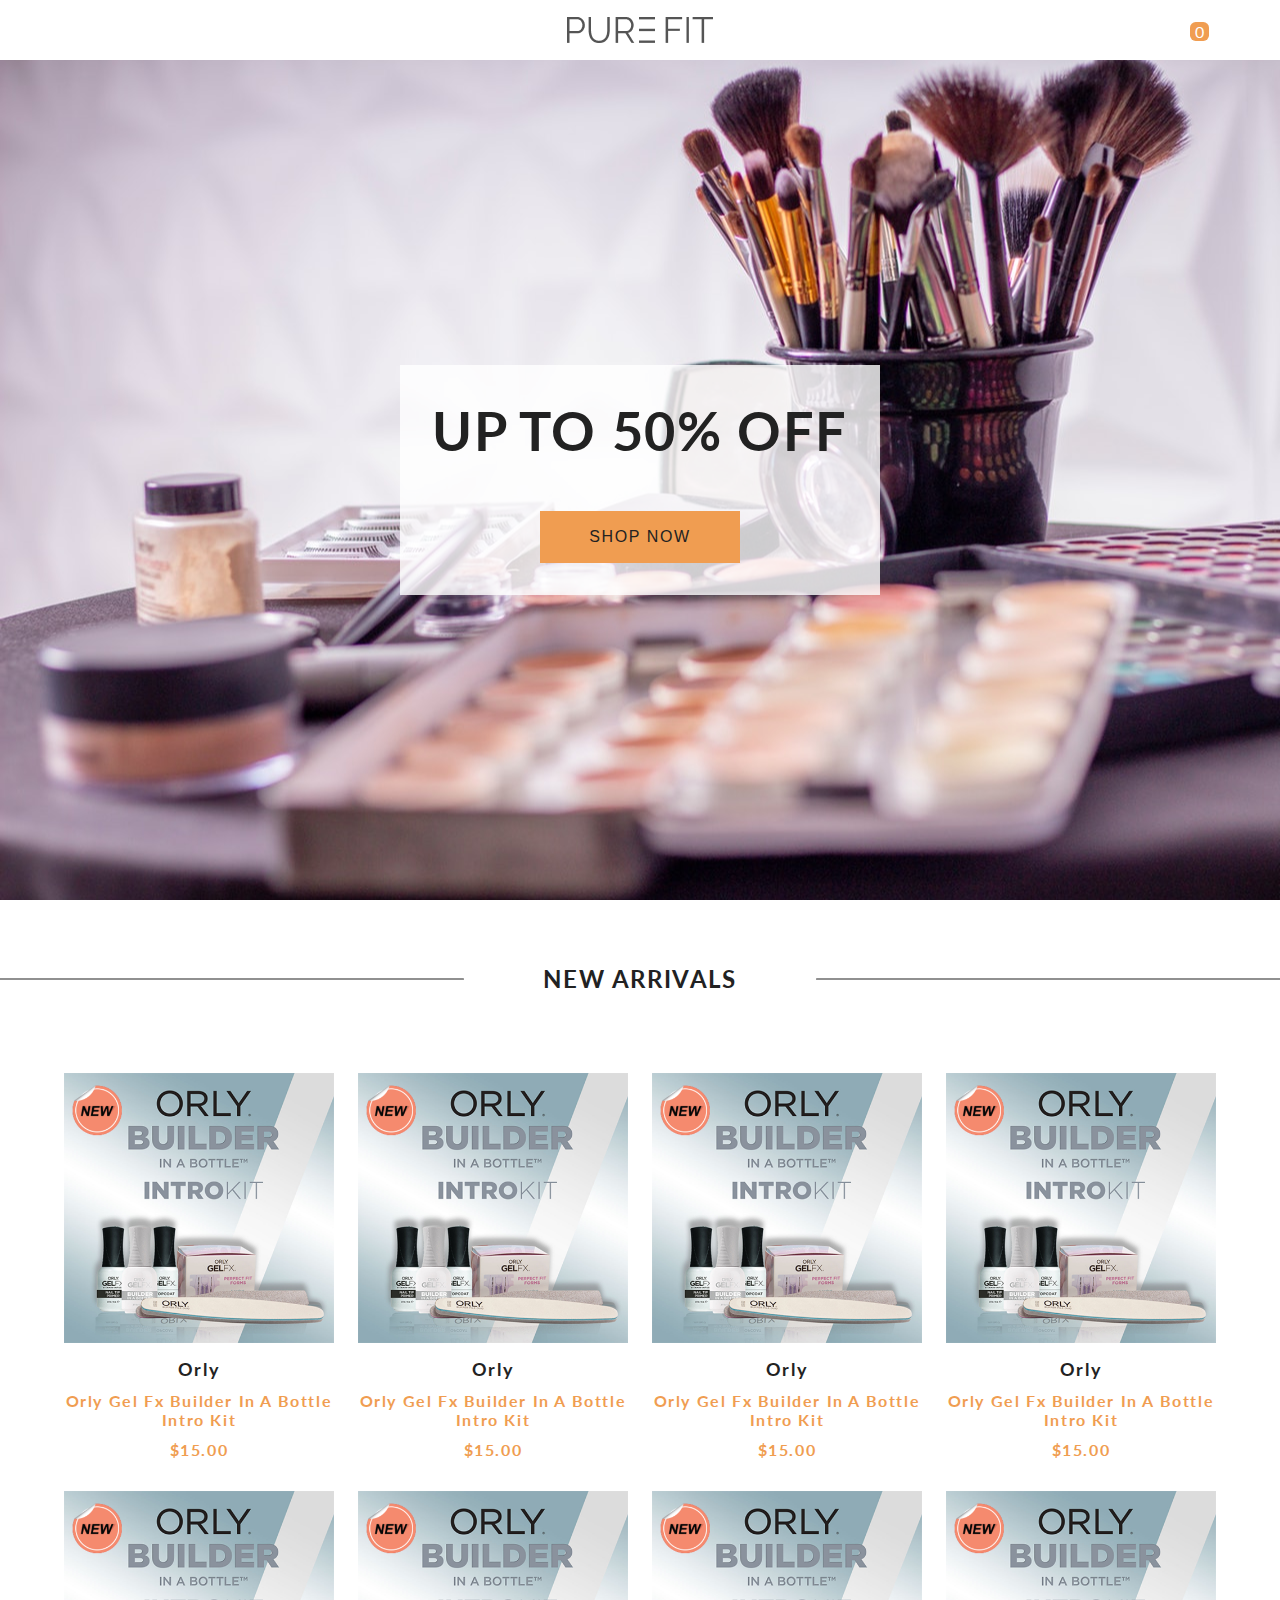
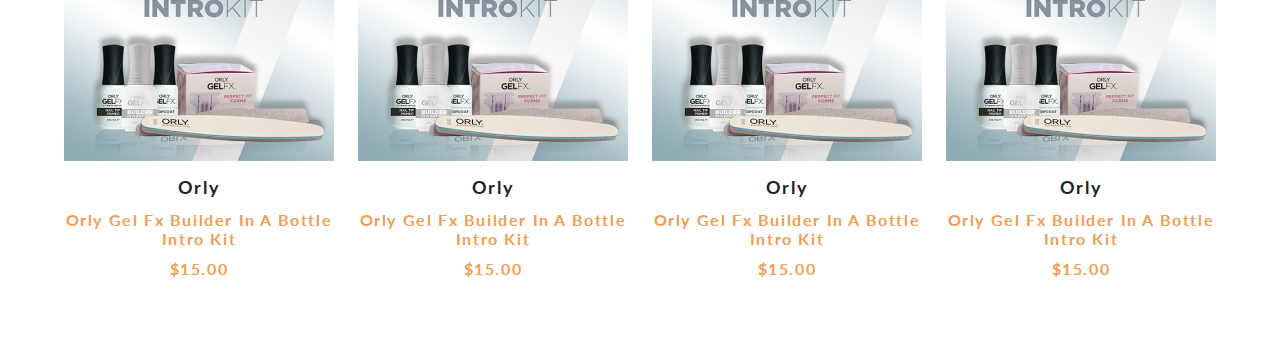
==== index.html @ e2706a4d "landing page" ====
<!DOCTYPE html>
<html lang="en">
  <head>
    <meta charset="UTF-8" />
    <meta name="viewport" content="width=device-width, initial-scale=1.0" />
    <meta http-equiv="X-UA-Compatible" content="ie=edge" />
    <link rel="icon" href="./img/mkover.ico" />
    <link rel="stylesheet" href="./styles/main.css" />
    <link
      rel="stylesheet"
      href="https://use.fontawesome.com/releases/v5.7.2/css/all.css"
      integrity="sha384-fnmOCqbTlWIlj8LyTjo7mOUStjsKC4pOpQbqyi7RrhN7udi9RwhKkMHpvLbHG9Sr"
      crossorigin="anonymous"
    />
    <title>Pure Fit - Essentials</title>
  </head>
  <body>
    <nav class="navbar">
      <div class="navbar-center">
        <span class="nav-icon">
          <i class="fas fa-bars"></i>
        </span>
        <img src="./img/mkov.png" alt="purefit-logo" />
        <div class="cart-btn">
          <span class="nav-icon">
            <i class="fas fa-cart-plus"></i>
          </span>
          <div class="cart-items">0</div>
        </div>
      </div>
    </nav>

    <header class="hero">
      <div class="banner">
        <h1 class="banner-title">Up to 50% OFF</h1>
        <button class="banner-btn">shop now</button>
      </div>
    </header>
    <!--Products-->
    <section class="products">
      <div class="section-title">
        <h2>new arrivals</h2>
      </div>
      <div class="products-center">
        <article class="product">
          <div class="img-container">
            <img
              src="./img/Builder-for-PB-Product_new_large.png"
              alt=""
              class="product-img"
            />
            <button class="bag-btn" data-id="1">
              <i class="fas fa-shopping-cart"></i>
              add to cart
            </button>
          </div>
          <h3>orly</h3>
          <h4>orly gel fx builder in a bottle intro kit</h4>
          <h4>$15.00</h4>
        </article>
        <article class="product">
          <div class="img-container">
            <img
              src="./img/Builder-for-PB-Product_new_large.png"
              alt=""
              class="product-img"
            />
            <button class="bag-btn" data-id="1">
              <i class="fas fa-shopping-cart"></i>
              add to cart
            </button>
          </div>
          <h3>orly</h3>
          <h4>orly gel fx builder in a bottle intro kit</h4>
          <h4>$15.00</h4>
        </article>
        <article class="product">
          <div class="img-container">
            <img
              src="./img/Builder-for-PB-Product_new_large.png"
              alt=""
              class="product-img"
            />
            <button class="bag-btn" data-id="1">
              <i class="fas fa-shopping-cart"></i>
              add to cart
            </button>
          </div>
          <h3>orly</h3>
          <h4>orly gel fx builder in a bottle intro kit</h4>
          <h4>$15.00</h4>
        </article>
        <article class="product">
          <div class="img-container">
            <img
              src="./img/Builder-for-PB-Product_new_large.png"
              alt=""
              class="product-img"
            />
            <button class="bag-btn" data-id="1">
              <i class="fas fa-shopping-cart"></i>
              add to cart
            </button>
          </div>
          <h3>orly</h3>
          <h4>orly gel fx builder in a bottle intro kit</h4>
          <h4>$15.00</h4>
        </article>
        <article class="product">
          <div class="img-container">
            <img
              src="./img/Builder-for-PB-Product_new_large.png"
              alt=""
              class="product-img"
            />
            <button class="bag-btn" data-id="1">
              <i class="fas fa-shopping-cart"></i>
              add to cart
            </button>
          </div>
          <h3>orly</h3>
          <h4>orly gel fx builder in a bottle intro kit</h4>
          <h4>$15.00</h4>
        </article>
        <article class="product">
          <div class="img-container">
            <img
              src="./img/Builder-for-PB-Product_new_large.png"
              alt=""
              class="product-img"
            />
            <button class="bag-btn" data-id="1">
              <i class="fas fa-shopping-cart"></i>
              add to cart
            </button>
          </div>
          <h3>orly</h3>
          <h4>orly gel fx builder in a bottle intro kit</h4>
          <h4>$15.00</h4>
        </article>
        <article class="product">
          <div class="img-container">
            <img
              src="./img/Builder-for-PB-Product_new_large.png"
              alt=""
              class="product-img"
            />
            <button class="bag-btn" data-id="1">
              <i class="fas fa-shopping-cart"></i>
              add to cart
            </button>
          </div>
          <h3>orly</h3>
          <h4>orly gel fx builder in a bottle intro kit</h4>
          <h4>$15.00</h4>
        </article>
        <article class="product">
          <div class="img-container">
            <img
              src="./img/Builder-for-PB-Product_new_large.png"
              alt=""
              class="product-img"
            />
            <button class="bag-btn" data-id="1">
              <i class="fas fa-shopping-cart"></i>
              add to cart
            </button>
          </div>
          <h3>orly</h3>
          <h4>orly gel fx builder in a bottle intro kit</h4>
          <h4>$15.00</h4>
        </article>
      </div>
    </section>

    <div class="cart-overlay">
      <div class="cart">
        <span class="close-cart">
          <i class="fas fa-window-close"></i>
        </span>
        <h2>your cart</h2>
        <div class="cart-content">
          <div class="cart-item">
            <img src="./img/freudian-flip-new_large.png" alt="product" />
            <div>
              <h4>queen bed</h4>
              <h5>$9.00</h5>
              <span class="remove-item">remove</span>
            </div>
            <div>
              <i class="fas fa-chevron-up"></i>
              <p class="item-amount"></p>
              <i class="fas fa-chevron-down"></i>
            </div>
          </div>
        </div>
        <div class="cart-footer">
          <h3>your total : $<span class="cart-total">0</span></h3>
          <button class="clear-cart banner-btn">clear cart</button>
        </div>
      </div>
    </div>
    <script src="./script/script.js"></script>
  </body>
</html>
---- styles/main.css ----
@import url('https://fonts.googleapis.com/css?family=Lato:400,700');

:root {
  --primaryColor: #f09d51;
  --mainWhite: #fff;
  --mainBlack: #222;
  --mainGrey: #ececec;
  --mainSpacing: 0.1rem;
  --mainTransition: all 0.3s linear;
}
* {
  margin: 0;
  padding: 0;
  box-sizing: border-box;
}
body {
  color: var(--mainBlack);
  background: var(--mainWhite);
  font-family: 'Lato', sans-serif;
}
/* --------------- Navbar ---------------- */
.navbar {
  position: sticky;
  top: 0;
  height: 60px;
  width: 100%;
  display: flex;
  align-items: center;
  background: rgb(255, 255, 255);
  z-index: 1;
}
.navbar-center {
  width: 100%;
  max-width: 1170px;
  margin: 0 auto;
  display: flex;
  align-items: center;
  justify-content: space-between;
  padding: 0 1.5rem;
}
.nav-icon {
  font-size: 1.5rem;
}
.cart-btn {
  position: relative;
  cursor: pointer;
}
.cart-items {
  position: absolute;
  top: -8px;
  right: -8px;
  background: var(--primaryColor);
  padding: 0 5px;
  border-radius: 30%;
  color: var(--mainWhite);
}
/* --------------- End of Navbar ---------------- */

.hero {
  min-height: calc(100vh - 60px);
  display: flex;
  align-items: center;
  justify-content: center;
  background: url('../img/store-makeup.jpg') center/cover no-repeat;
}

.banner {
  display: inline-block;
  padding: 2rem;
  text-align: center;
  background: rgba(255, 255, 255, 0.8);
}

.banner-title {
  font-size: 3.4rem;
  text-transform: uppercase;
  letter-spacing: var(--mainSpacing);
  margin-bottom: 3rem;
}

.banner-btn {
  padding: 1rem 3rem;
  text-transform: uppercase;
  letter-spacing: var(--mainSpacing);
  font-size: 1rem;
  background: var(--primaryColor);
  color: var(--mainBlack);
  border: 1px solid var(--primaryColor);
  transition: var(--mainTransition);
  cursor: pointer;
}

.banner-btn:hover {
  background: transparent;
  color: var(--primaryColor);
}
/* --------------- End of Hero ---------------- */

.section-title h2 {
  text-align: center;
  font-size: 1.5rem;
  margin-bottom: 5rem;
  text-transform: uppercase;
  letter-spacing: var(--mainSpacing);
  position: relative;
}

.section-title h2::before,
.section-title h2::after {
  content: '';
  width: 30rem;
  height: 1px;
  top: 50%;
  transform: translateY(-50%);
  position: absolute;
  background: var(--mainBlack);
  border-radius: 8px;
}

.section-title h2::before {
  left: -1rem;
}

.section-title h2::after {
  right: -1rem;
}

/* --------------- Products ---------------- */

.products {
  padding: 4rem 0;
}

.products-center {
  width: 90vw;
  margin: 0 auto;
  max-width: 1170px;
  display: grid;
  grid-template-columns: repeat(auto-fit, minmax(260px, 1fr));
  grid-column-gap: 1.5rem;
  grid-row-gap: 2rem;
}
.img-container {
  position: relative;
  overflow: hidden;
}
.bag-btn {
  position: absolute;
  top: 70%;
  right: 0;
  background: var(--primaryColor);
  border: none;
  text-transform: uppercase;
  padding: 0.5rem 0.75rem;
  letter-spacing: var(--mainSpacing);
  font-weight: bold;
  transition: var(--mainTransition);
  transform: translateX(101%);
  cursor: pointer;
}
.bag-btn:hover {
  color: var(--mainWhite);
}
.fa-shopping-cart {
  margin-right: 0.5rem;
}
.img-container:hover .bag-btn {
  transform: translateX(0);
}
.product-img {
  display: block;
  width: 100%;
  min-height: 12rem;
  transition: var(--mainTransition);
}
.img-container:hover .product-img {
  opacity: 0.5;
}

.product h3 {
  text-transform: capitalize;
  font-size: 1.1rem;
  margin-top: 1rem;
  letter-spacing: var(--mainSpacing);
  text-align: center;
}

.product h4 {
  margin-top: 0.7rem;
  letter-spacing: var(--mainSpacing);
  color: var(--primaryColor);
  text-align: center;
  text-transform: capitalize;
}
/* ---------------End of Products ---------------- */
.cart-overlay {
  position: fixed;
  top: 0;
  right: 0;
  width: 100%;
  height: 100%;
  transition: var(--mainTransition);
  background: rgb(240, 157, 81, 0.5);
  z-index: 2;
  visibility: hidden;
}
.cart {
  position: fixed;
  top: 0;
  right: 0;
  width: 100%;
  height: 100%;
  overflow: scroll;
  z-index: 3;
  background: rgb(231, 226, 221);
  padding: 1.5rem;
  transition: var(--mainTransition);
  transform: translateX(100%);
}
.showCart {
  transform: translateX(0);
}
.transparentBcg {
  visibility: visible;
}
@media screen and (min-width: 768px) {
  .cart {
    width: 30vw;
    min-width: 450px;
  }
}

.close-cart {
  font-size: 1.7rem;
  cursor: pointer;
}
.cart h2 {
  text-transform: capitalize;
  text-align: center;
  letter-spacing: var(--mainSpacing);
  margin-bottom: 2rem;
}
/*---------- Cart Item -------------------- */
.cart-item {
  display: grid;
  align-items: center;
  grid-template-columns: auto 1fr auto;
  grid-column-gap: 1.5rem;
  margin: 1.5rem 0;
}
.cart-item img {
  width: 75px;
  height: 75px;
}
.cart-item h4 {
  font-size: 0.85rem;
  text-transform: capitalize;
  letter-spacing: var(--mainSpacing);
}
.cart-item h5 {
  margin: 0.5rem 0;
  letter-spacing: var(--mainSpacing);
}
.item-amount {
  text-align: center;
}
.remove-item {
  color: grey;
  cursor: pointer;
}
.fa-chevron-up,
.fa-chevron-down {
  color: var(--primaryColor);
  cursor: pointer;
}
/*---------- End of Cart Item -------------------- */

.cart-footer {
  margin-top: 2rem;
  letter-spacing: var(--mainSpacing);
  text-align: center;
}
.cart-footer h3 {
  text-transform: capitalize;
  margin-bottom: 1rem;
}

/* --------------- End of Cart ---------------- */
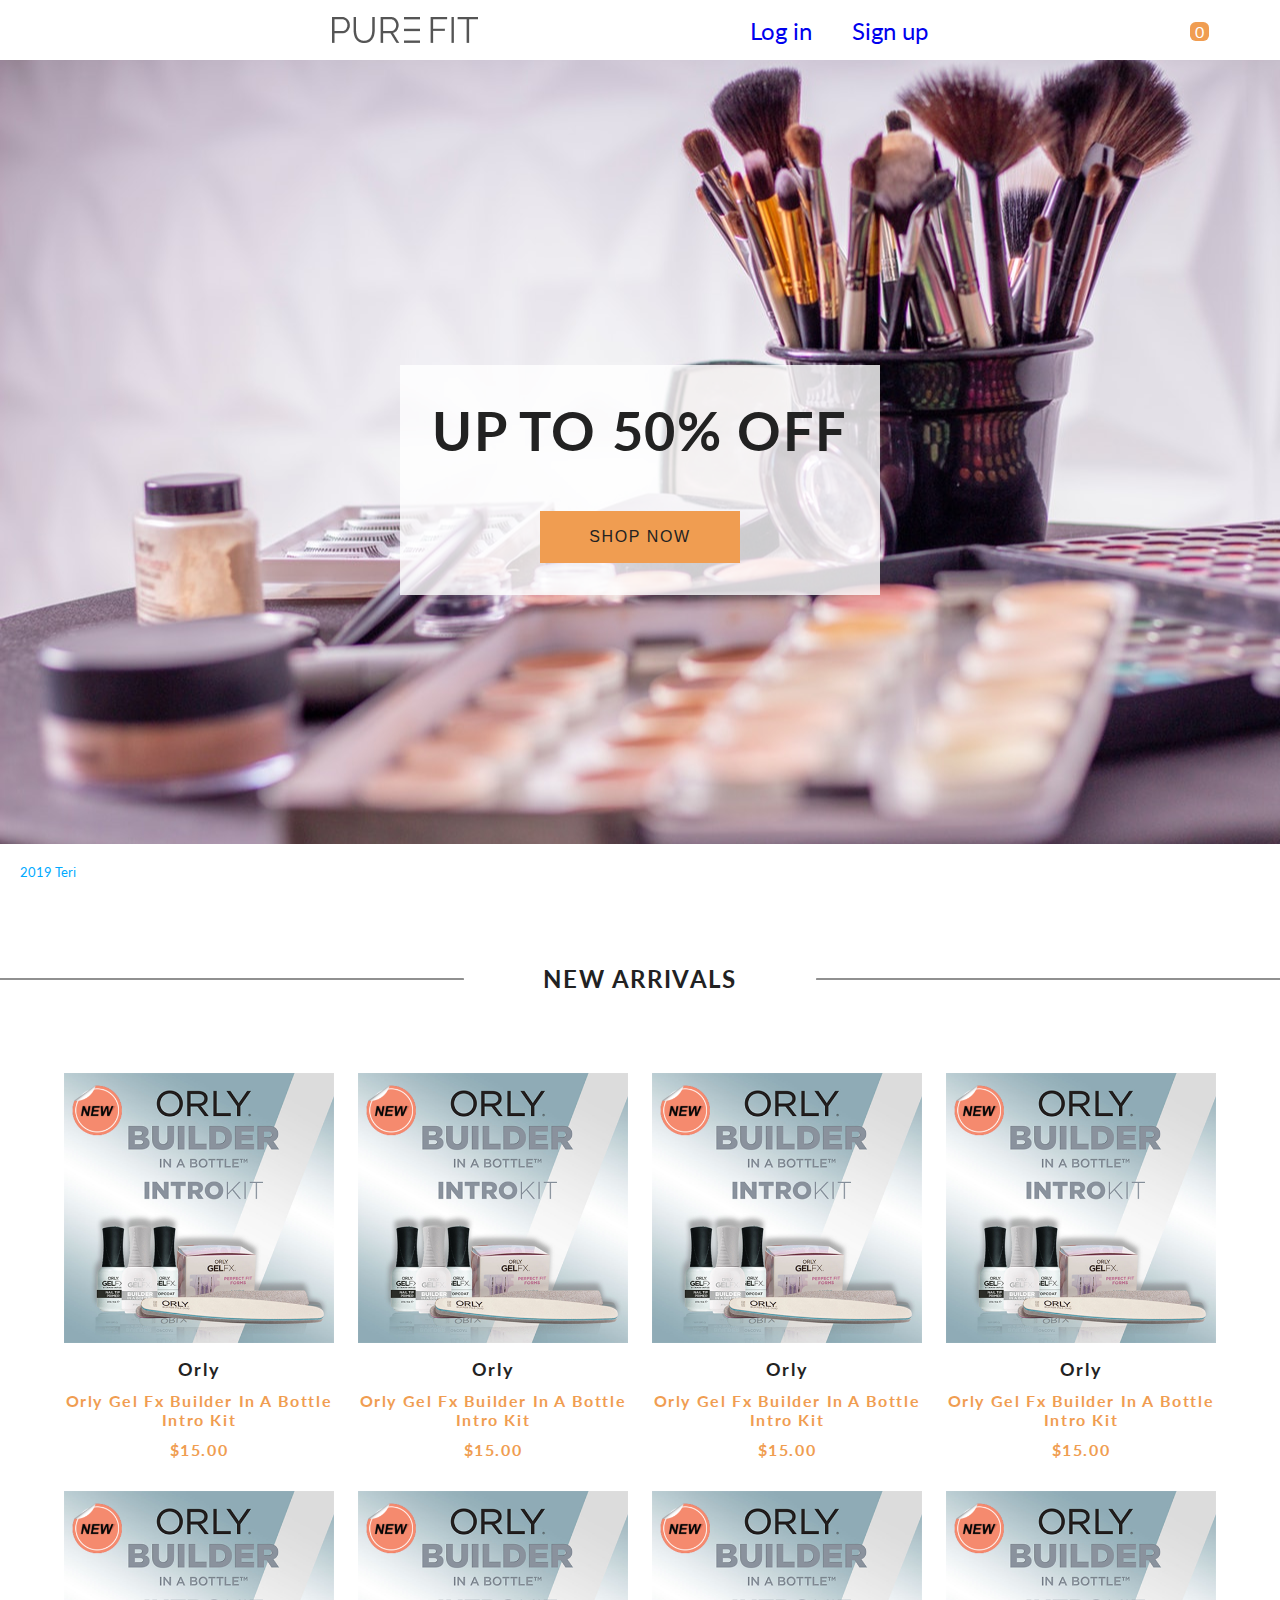
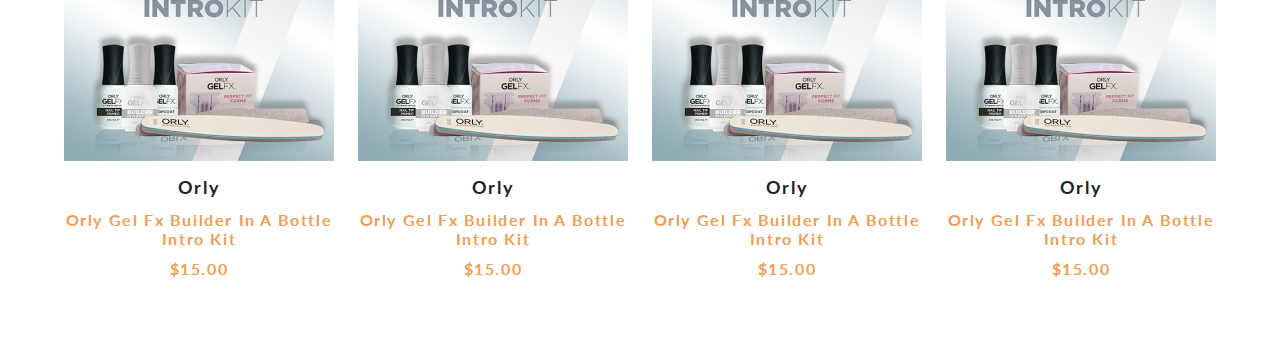
==== commit ddc5e62b: "login and signup page" ====
--- a/index.html
+++ b/index.html
@@ -21,6 +21,10 @@
           <i class="fas fa-bars"></i>
         </span>
         <img src="./img/mkov.png" alt="purefit-logo" />
+        <ul class="main-nav">
+          <li><a href="./login.html">Log in</a></li>
+          <li><a href="./signup.html">Sign up</a></li>
+        </ul>
         <div class="cart-btn">
           <span class="nav-icon">
             <i class="fas fa-cart-plus"></i>
@@ -201,5 +205,66 @@
       </div>
     </div>
     <script src="./script/script.js"></script>
+    <footer class="footer sticky-bottom">
+      <div class="footer-left">
+        <h5 class="copyright">
+          <span><i class="far fa-copyright"></i></span> 2019 Teri
+        </h5>
+      </div>
+      <div class="footer-right">
+        <div class="txtColor">
+          <ul class="social-icons standard">
+            <li class="twitter">
+              <a
+                href="https://twitter.com/terieyenike"
+                target="_blank"
+                class="twitter"
+                ><i class="fab fa-twitter"></i
+              ></a>
+            </li>
+            <li class="github">
+              <a
+                href="https://github.com/terieyenike"
+                target="_blank"
+                class="twitter"
+                ><i class="fab fa-github"></i
+              ></a>
+            </li>
+            <li class="linkedin">
+              <a
+                href="https://linkedin.com/terieyenike"
+                target="_blank"
+                class="twitter"
+                ><i class="fab fa-linkedin-in"></i
+              ></a>
+            </li>
+            <li class="medium">
+              <a
+                href="https://medium.com/@eyenike"
+                target="_blank"
+                class="twitter"
+                ><i class="fab fa-medium-m"></i
+              ></a>
+            </li>
+            <li class="dribbble">
+              <a
+                href="https://dribbble.com/terieyenike"
+                target="_blank"
+                class="twitter"
+                ><i class="fab fa-dribbble"></i
+              ></a>
+            </li>
+            <li class="instagram">
+              <a
+                href="https://instagram.com/terieyenike"
+                target="_blank"
+                class="twitter"
+                ><i class="fab fa-instagram"></i
+              ></a>
+            </li>
+          </ul>
+        </div>
+      </div>
+    </footer>
   </body>
 </html>
--- a/styles/main.css
+++ b/styles/main.css
@@ -41,6 +41,22 @@
 .nav-icon {
   font-size: 1.5rem;
 }
+
+.main-nav {
+  display: flex;
+  list-style: none;
+  margin: 0;
+  font-size: 1.5rem;
+}
+
+li {
+  padding: 20px
+}
+
+a {
+  text-decoration: none
+}
+
 .cart-btn {
   position: relative;
   cursor: pointer;
@@ -54,6 +70,42 @@
   border-radius: 30%;
   color: var(--mainWhite);
 }
+
+/* ----Footer -------->
+/* Footer */
+
+.footer {
+  background: #fff;
+  display: grid;
+  grid-auto-flow: column;
+  justify-content: space-between;
+}
+
+.social-icons {
+  list-style: none;
+  margin: 0;
+  display: flex;
+}
+
+.footer-left {
+  padding: 20px;
+}
+
+.sticky-bottom {
+  position: fixed;
+  bottom: 0;
+  width: 100%;
+}
+
+.copyright {
+  font-weight: 400;
+  color: #00aaff;
+}
+
+a.twitter {
+  color: #00aaff;
+}
+
 /* --------------- End of Navbar ---------------- */
 
 .hero {
